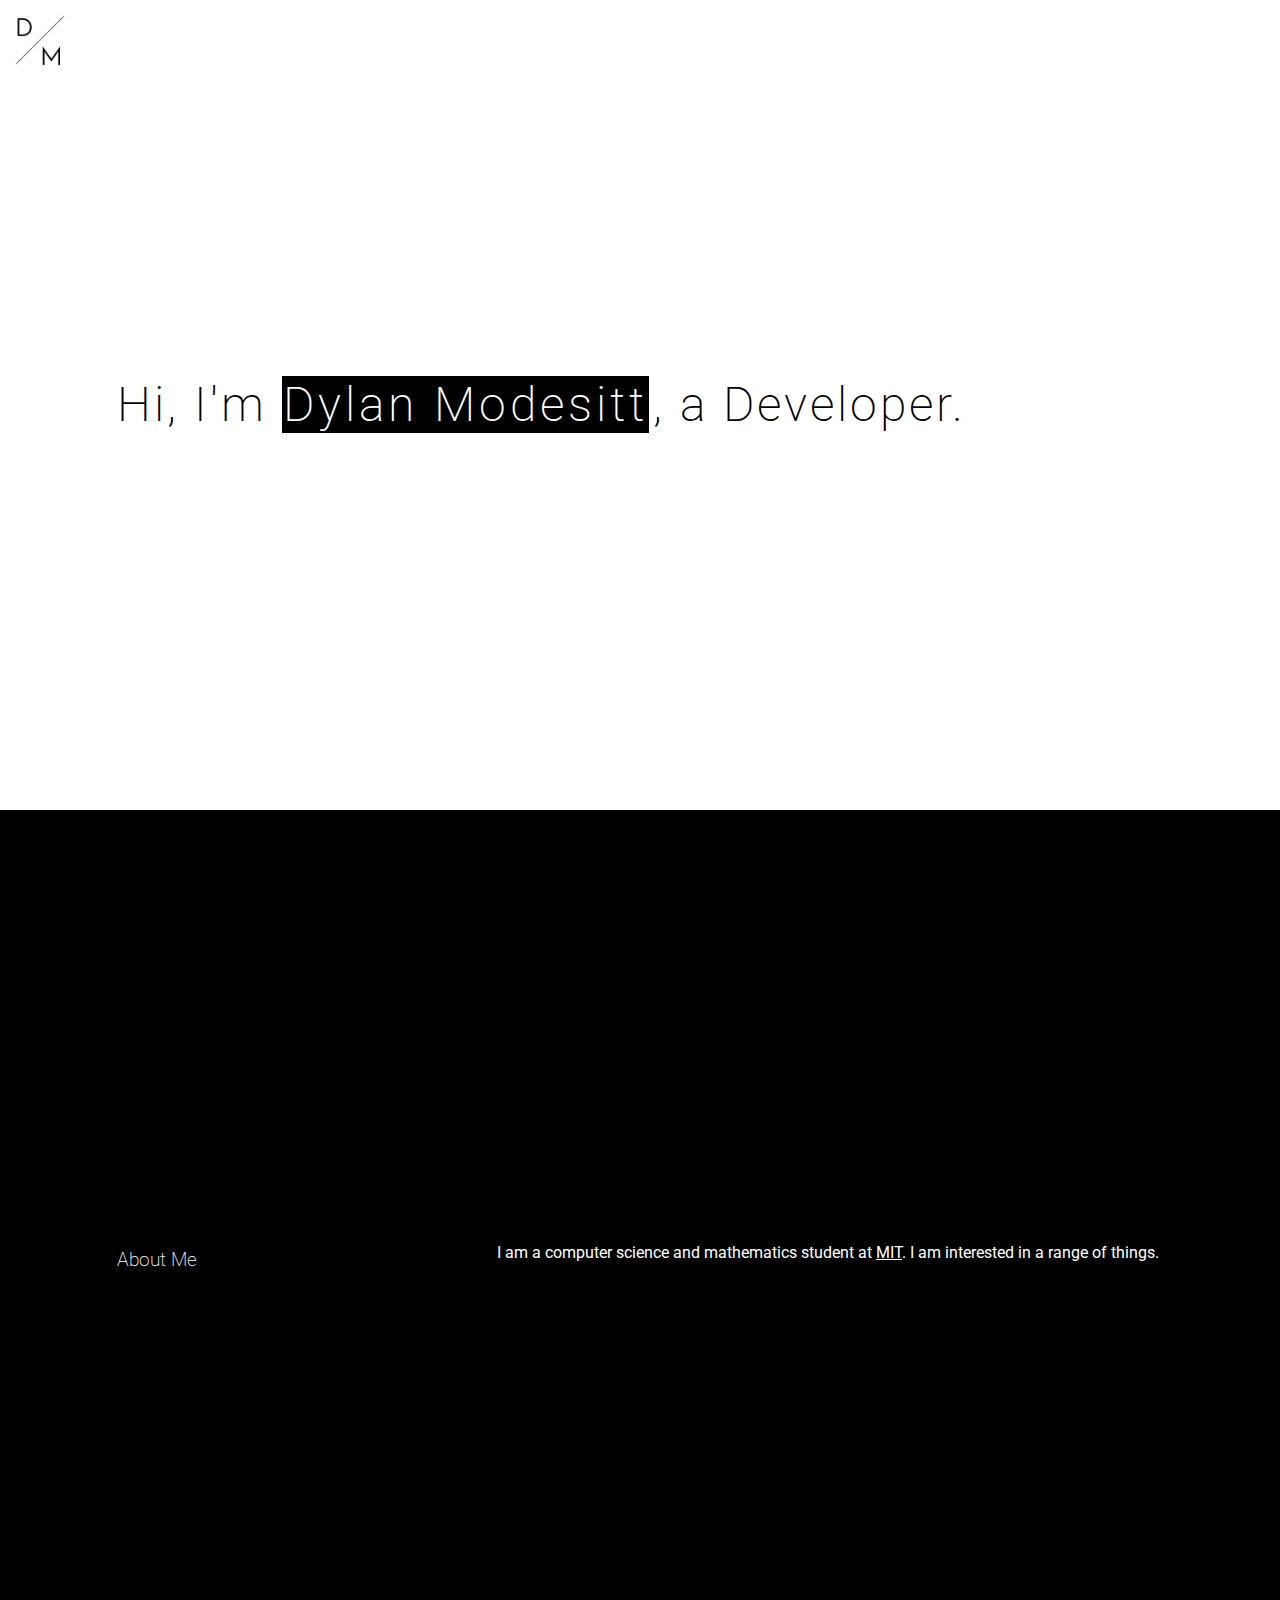
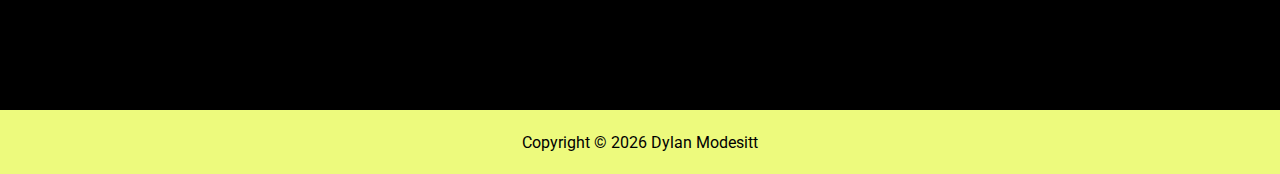
==== index.html @ 45cbebc6 "2018 in progress" ====
<!doctype html>

<html lang="en">
<head>
    <meta charset="utf-8">

    <title>Dylan Modesitt</title>
    <meta name="description" content="The personal portfolio of Dylan Modesitt">
    <meta name="author" content="Dylan Modesitt">

    <link rel="stylesheet" href="assets/css/the.css">
    <link rel="stylesheet" href="assets/css/bootstrap-grid.min.css">

    <link href="https://fonts.googleapis.com/css?family=Roboto" rel="stylesheet">

    <!--[if lt IE 9]>
    <script src="https://cdnjs.cloudflare.com/ajax/libs/html5shiv/3.7.3/html5shiv.js"></script>
    <![endif]-->
</head>

<body>

<header class="hidden-xs">
    <img id="logo" src="assets/img/logo.png"/>
</header>


<section>
    <div class="page">
        <div class="container">
            <div class="row">
                <div class="col">
                    <div id="hero">
                        <h2>Hi, I'm </h2>
                        <h1 class="highlight">Dylan Modesitt</h1>
                        <h2>, a Developer.</h2>
                    </div>
                </div>
            </div>
        </div>
    </div>
</section>


<section>
    <div class="page">
        <div class="container">
            <div class="row">
                <div class="col-sm-4">
                    <h3>About Me</h3>
                </div>
                <div class="col-sm-8">
                    <p>I am a computer science and mathematics student at <a href="http://web.mit.edu">MIT</a>. I am interested in a range
                    of things.</p>
                </div>
            </div>
        </div>
    </div>
</section>


<footer>
    <div class="footer-content">
        <div class="page">
            <p id="footer-text"></p>
        </div>
    </div>
</footer>


<script src="assets/js/the.js"></script>

</body>
</html>
---- assets/css/the.css ----
/* Properties */

:root {
    --white: #fff;
    --black: #000;

    --font-color: var(--black);

    --primary-color: #fff;
    --secondary-color: var(--black);
    --tertiary-color: #13fc13;
}

/* Global */

* {
    font-family: 'Roboto', sans-serif;
    box-sizing: border-box;
}

*:focus {
    outline: none;
}

body {
    margin: 0;
}

::selection {
    background: var(--secondary-color);
    color: var(--primary-color); /* WebKit/Blink Browsers */
}

::-moz-selection {
    background: var(--secondary-color);
    color: var(--primary-color); /* Gecko Browsers */
}

/* Typography */

h1,h1,h3,h4,h5,h6,p {
    color: var(--font-color);
}

h1,h2,h3 {
    font-weight: 200;
    line-height: 150%;
}

h1 {
    letter-spacing: 4px;
}

h2 {
    letter-spacing: 3px;
}

h1 {
    font-size: 64px;
}

a {
    color: var(--font-color);
}

.text-center {
    text-align: center;
}

.highlight {
    background:var(--secondary-color);
    color:var(--primary-color);
    text-decoration: none;
    padding: 0 1px;
}

.highlight a {
    color:var(--primary-color);
    text-decoration: none;
}

.highlight::selection {
    background: var(--primary-color);
    color: var(--secondary-color); /* WebKit/Blink Browsers */
}
.highlight::-moz-selection {
    background: var(--primary-color);
    color: var(--secondary-color); /* Gecko Browsers */
}

/* Images */

#logo {
    position: fixed;
    top:8px;
    left:8px;
    height: 64px;
    width: 64px;
}

/* Layout */

section {
    width: 100%;
    display: table;
    padding: 0 0 0 64px;
    margin: 0;
    max-width: none;
    background-color: var(--primary-color);
    color: var(--font-color);
    min-height: 100vh;
}

section:first-of-type {
    min-height:90vh;
}

.page {
    display: table-cell;
    vertical-align: middle;
}

section:nth-of-type(2n) {
    --tmp: var(--primary-color);
    --primary-color: var(--black);
    --secondary-color: var(--white);

    --font-color: var(--white);
}

@media (max-width: 576px) {
    .hidden-xs {
        visibility: hidden;
    }

    section {
        padding: 0;
    }
}

footer {
    min-height: 64px;
    height: 64px;
    background: var(--tertiary-color);
}

.footer-content {
    display: flex;
    height: 100%;
    justify-content: center;
    align-items: center;
}


/* Hero */

#hero h1, #hero h2 {
    display:inline;
    font-size: 48px;
    line-height: 150%;
}

/* Content */

.project-list {
    list-style: none;
}

.project-list li {
    margin: 16px 0;
    line-height: 150%;
}
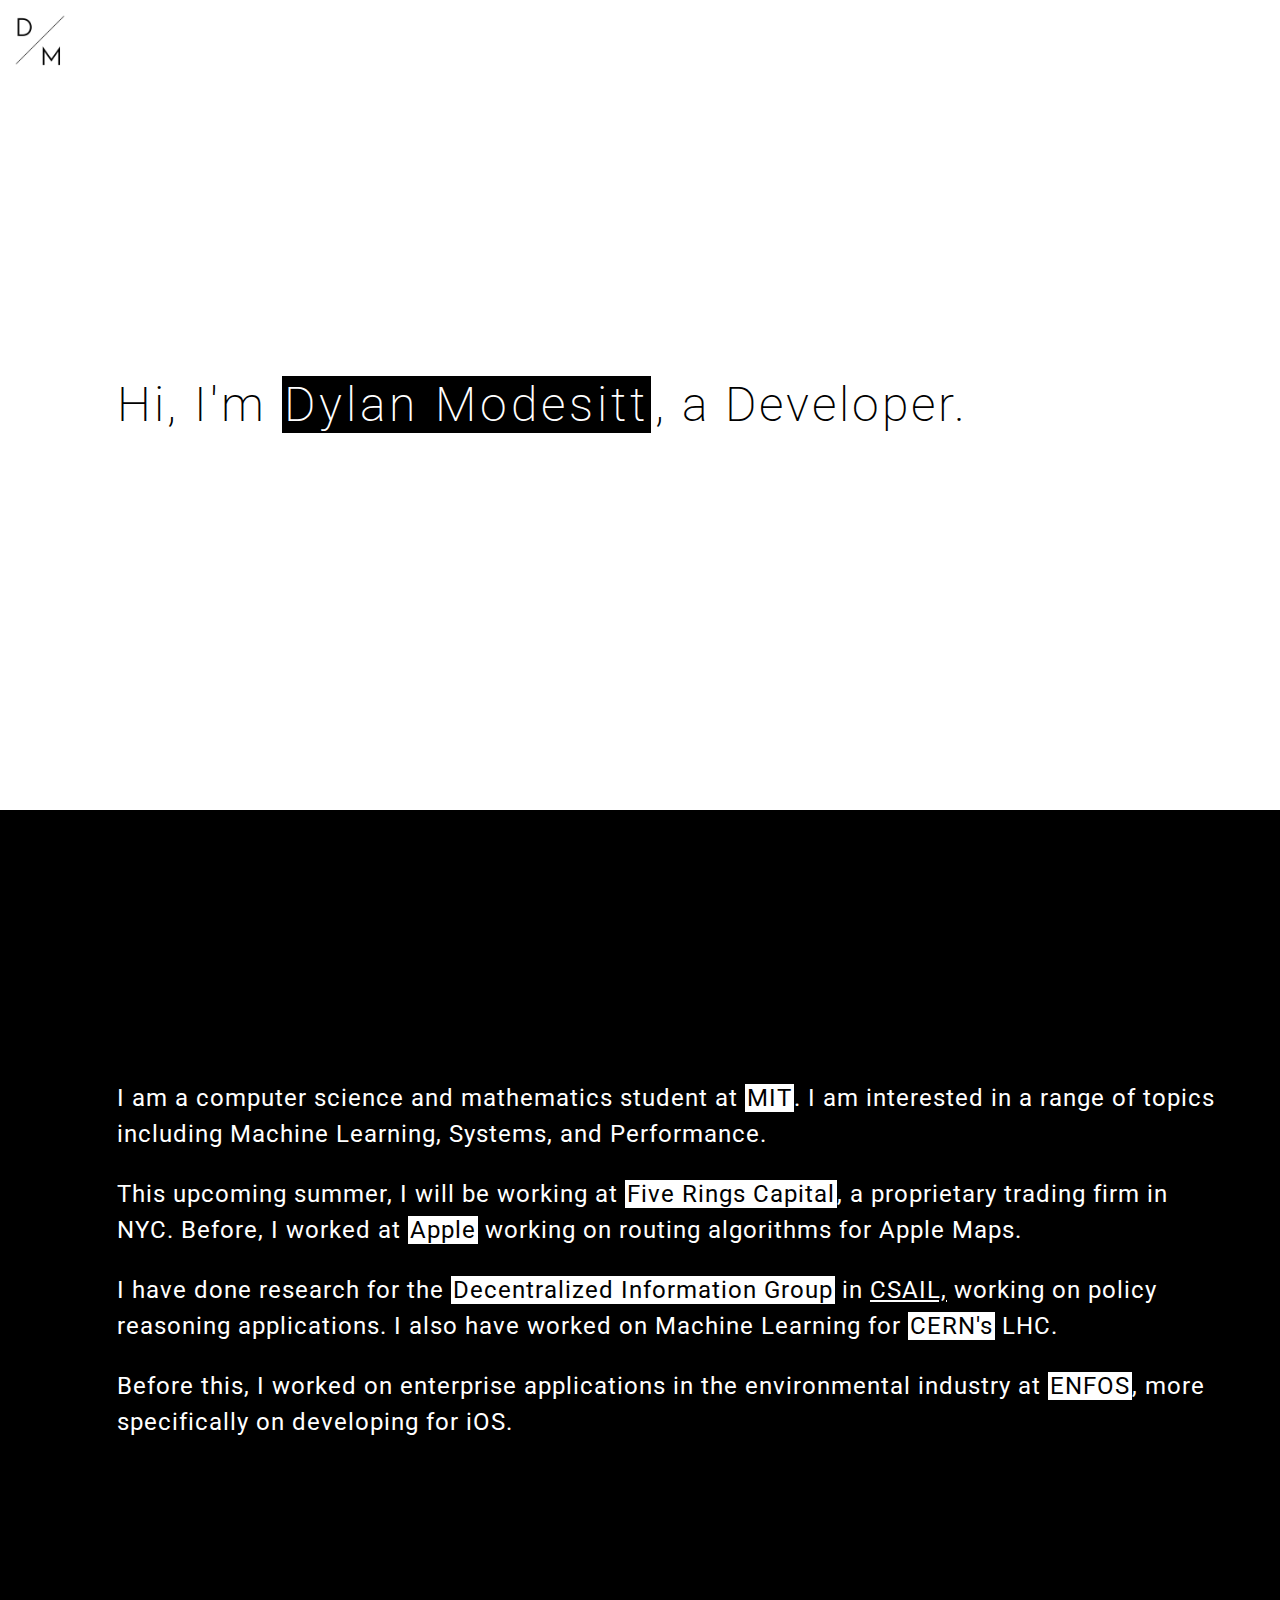
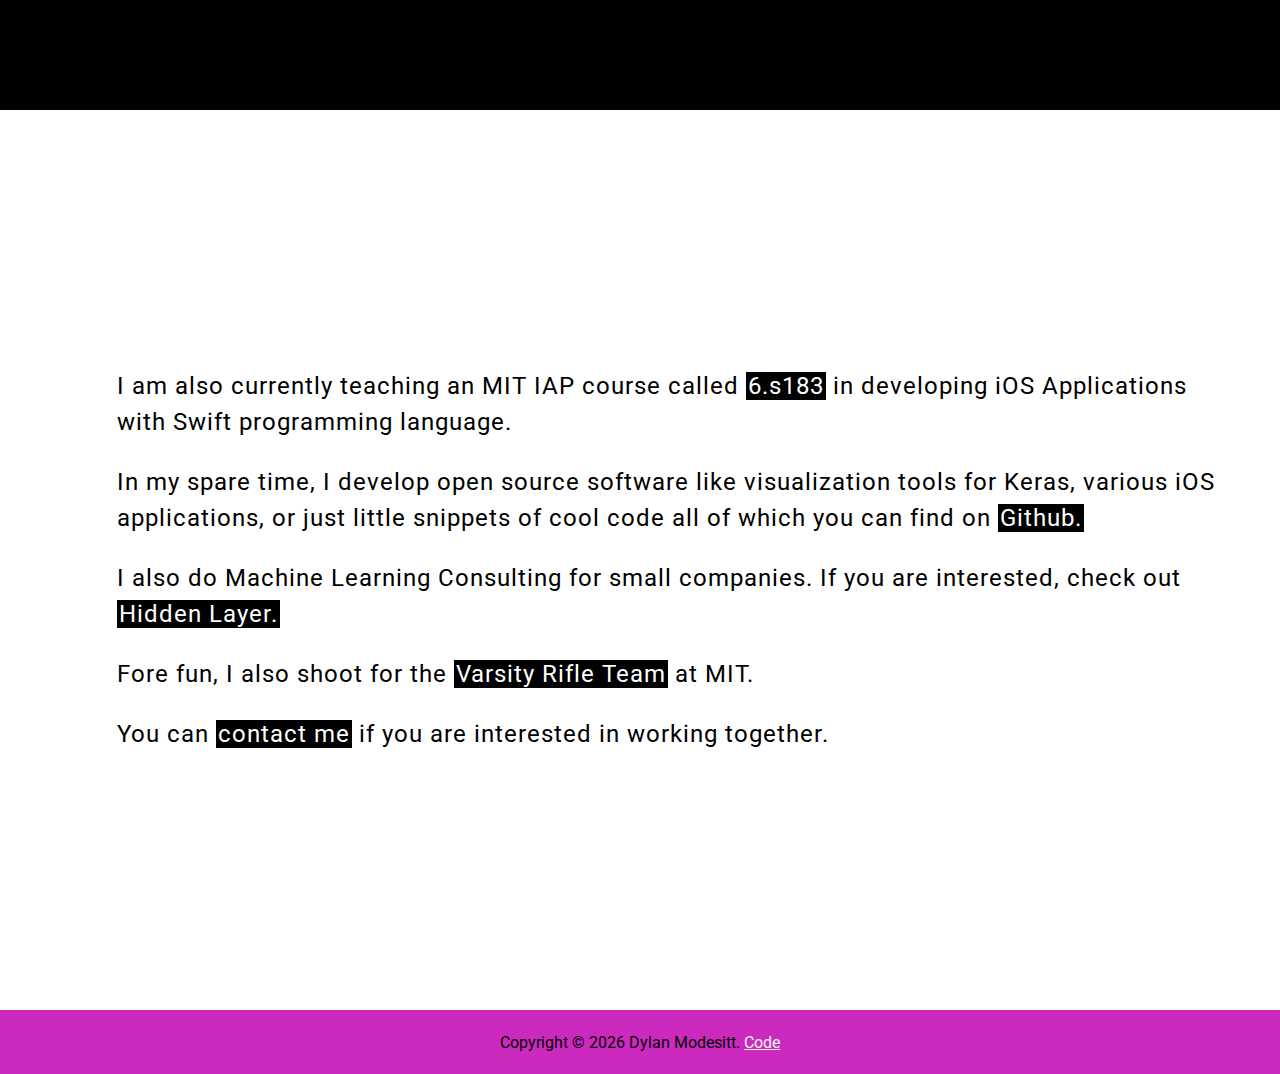
==== commit d96bb1da: "Content.. that took a while haha" ====
--- a/index.html
+++ b/index.html
@@ -16,6 +16,7 @@
     <!--[if lt IE 9]>
     <script src="https://cdnjs.cloudflare.com/ajax/libs/html5shiv/3.7.3/html5shiv.js"></script>
     <![endif]-->
+
 </head>
 
 <body>
@@ -46,17 +47,42 @@
     <div class="page">
         <div class="container">
             <div class="row">
-                <div class="col-sm-4">
-                    <h3>About Me</h3>
-                </div>
-                <div class="col-sm-8">
-                    <p>I am a computer science and mathematics student at <a href="http://web.mit.edu">MIT</a>. I am interested in a range
-                    of things.</p>
+                <div class="col-sm-12 me">
+                    <p>I am a computer science and mathematics student at <a class="highlight" href="http://web.mit.edu">MIT</a>. I am interested in a range of topics including Machine Learning, Systems, and Performance. </p> 
+
+                    <p>This upcoming summer, I will be working at <a class="highlight" href="fiverings.org">Five Rings Capital</a>, a proprietary trading firm in NYC. Before, I worked at <a class="highlight" href="http://apple.com">Apple</a> working on routing algorithms for Apple Maps.</p>
+
+                    <p>I have done research for the <a class="highlight" href="http://dig.csail.mit.edu/">Decentralized Information Group</a> in <a href="http://csail.mit.edu">CSAIL,</a> working on policy reasoning applications. I also have worked on Machine Learning for <a class="highlight" href="http://cern.ch">CERN's</a> LHC.</p>
+
+                    <p>Before this, I worked on enterprise applications in the environmental industry at <a class="highlight" href="http://enfos.com">ENFOS</a>, more specifically on developing for iOS.</p>
                 </div>
             </div>
         </div>
     </div>
 </section>
+
+
+<section>
+    <div class="page">
+        <div class="container">
+            <div class="row">
+                <div class="col-sm-12 me">
+                    <p>I am also currently teaching an MIT IAP course called <a class="highlight" href="http://web.mit.edu/6.s183/www/">6.s183</a> in developing iOS Applications with Swift programming language.</p>
+
+                    <p>In my spare time, I develop open source software like visualization tools for Keras, various iOS applications, or just little snippets of cool code all of which you can find on <a class="highlight" href="http://github.com/DylanModesitt">Github.</a></p>
+
+                    <p>I also do Machine Learning Consulting for small companies. If you are interested, check out <a class="highlight" href="https://hiddenlayer.io">Hidden Layer.</a>
+
+                    <p>Fore fun, I also shoot for the <a class="highlight" href="http://www.mitathletics.com/sports/c-rifle/index">Varsity Rifle Team</a> at MIT. </p> 
+
+                    <p>You can <a class="highlight" href="mailto:dylanmodesitt@gmail.com">contact me</a> if you are interested in working together.
+                </div>
+            </div>
+        </div>
+    </div>
+</section>
+
+
 
 
 <footer>
--- a/assets/css/the.css
+++ b/assets/css/the.css
@@ -72,7 +72,7 @@
     background:var(--secondary-color);
     color:var(--primary-color);
     text-decoration: none;
-    padding: 0 1px;
+    padding: 0 2px;
 }
 
 .highlight a {
@@ -121,6 +121,12 @@
     vertical-align: middle;
 }
 
+.me p {
+    font-size: 24px;
+    letter-spacing: 1px;
+    line-height: 150%
+}
+
 section:nth-of-type(2n) {
     --tmp: var(--primary-color);
     --primary-color: var(--black);
@@ -152,6 +158,13 @@
     align-items: center;
 }
 
+footer a {
+    color:#f5f5f5;
+}
+
+footer a:hover & footer a:focus {
+    color:var(--primary-color);
+}
 
 /* Hero */
 
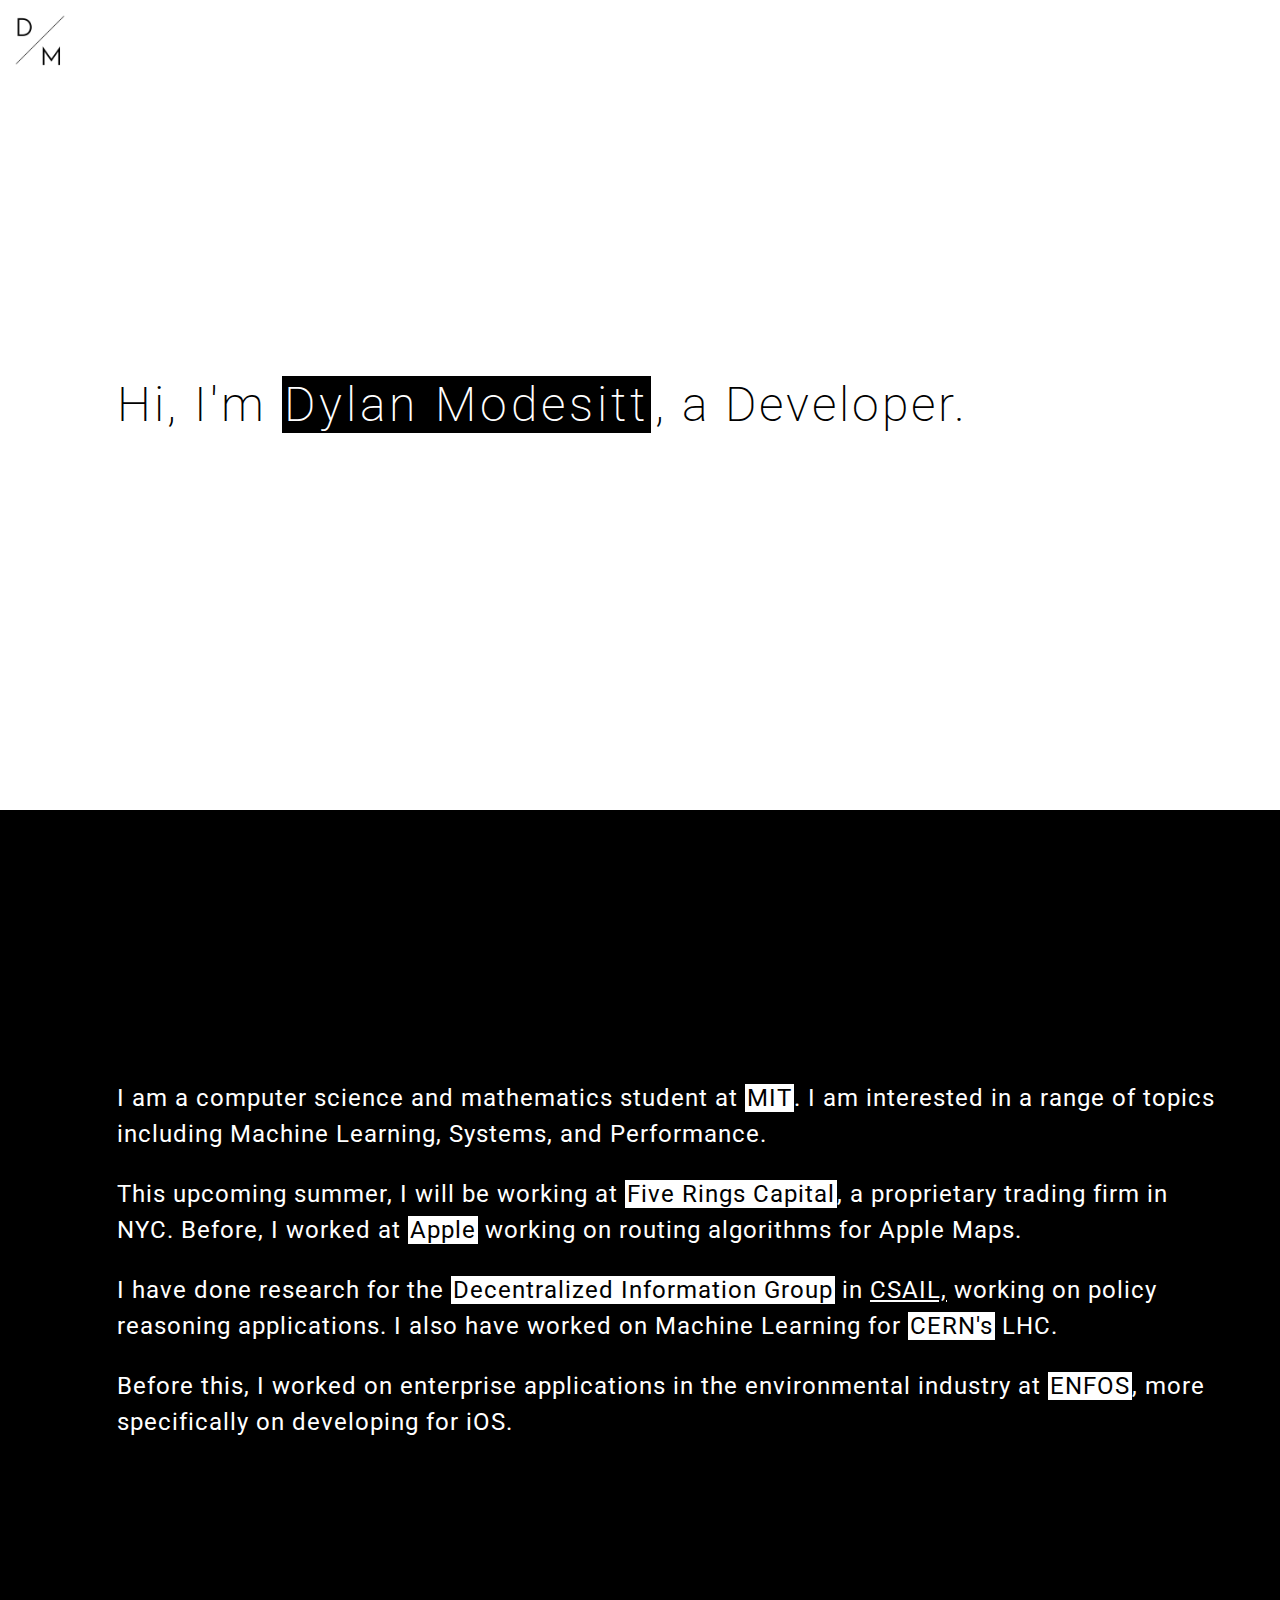
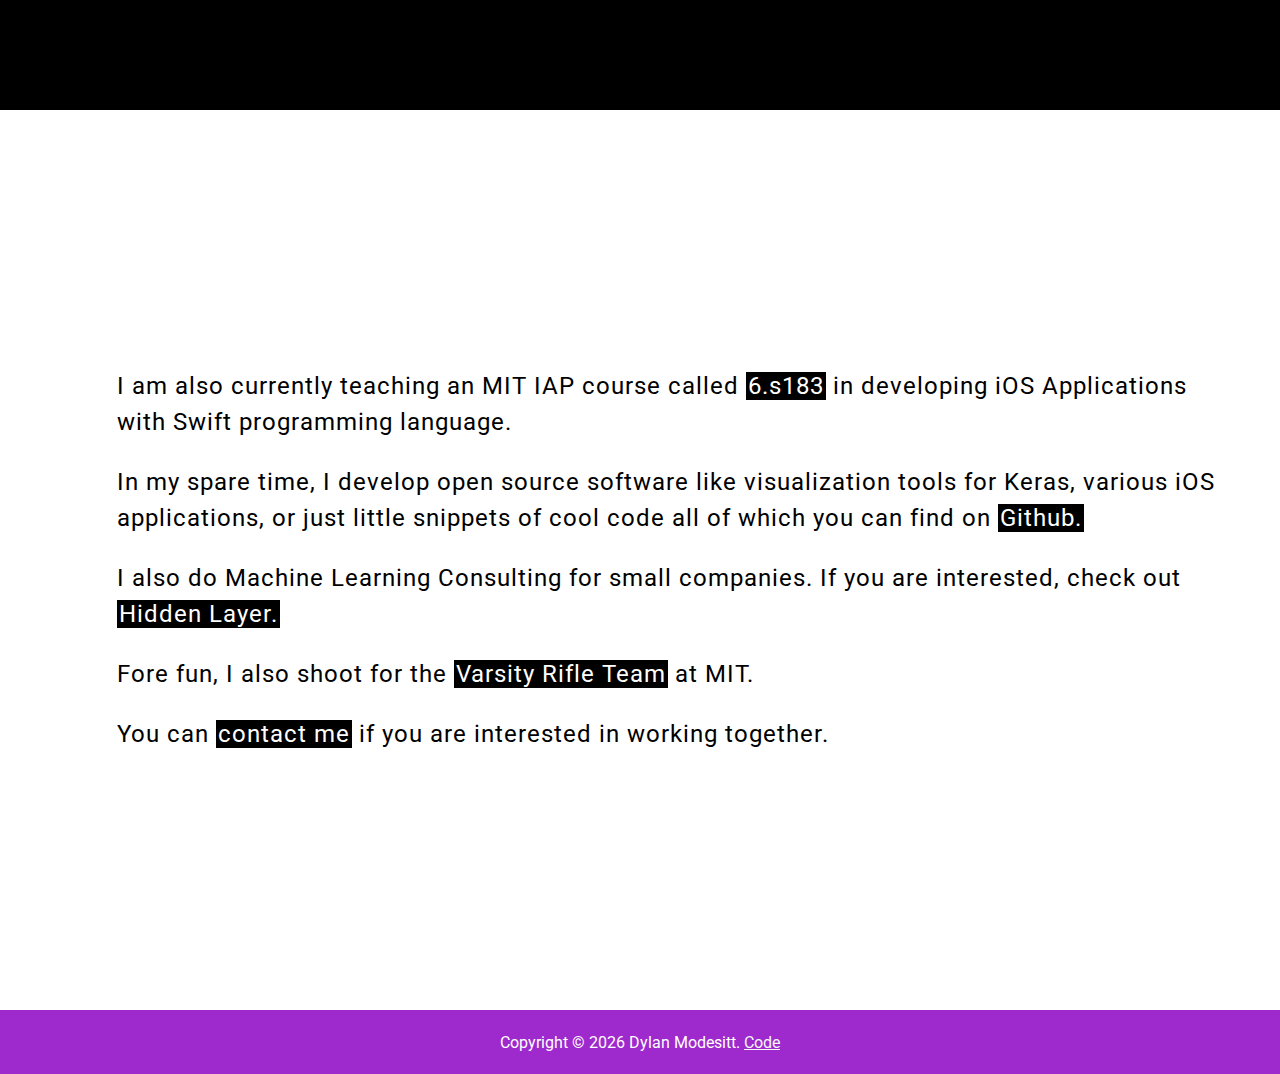
==== commit a6253daa: "viewport" ====
--- a/index.html
+++ b/index.html
@@ -7,6 +7,7 @@
     <title>Dylan Modesitt</title>
     <meta name="description" content="The personal portfolio of Dylan Modesitt">
     <meta name="author" content="Dylan Modesitt">
+    <meta name="viewport" content="width=device-width, initial-scale=1.0">
 
     <link rel="stylesheet" href="assets/css/the.css">
     <link rel="stylesheet" href="assets/css/bootstrap-grid.min.css">
@@ -97,4 +98,4 @@
 <script src="assets/js/the.js"></script>
 
 </body>
-</html>+</html>
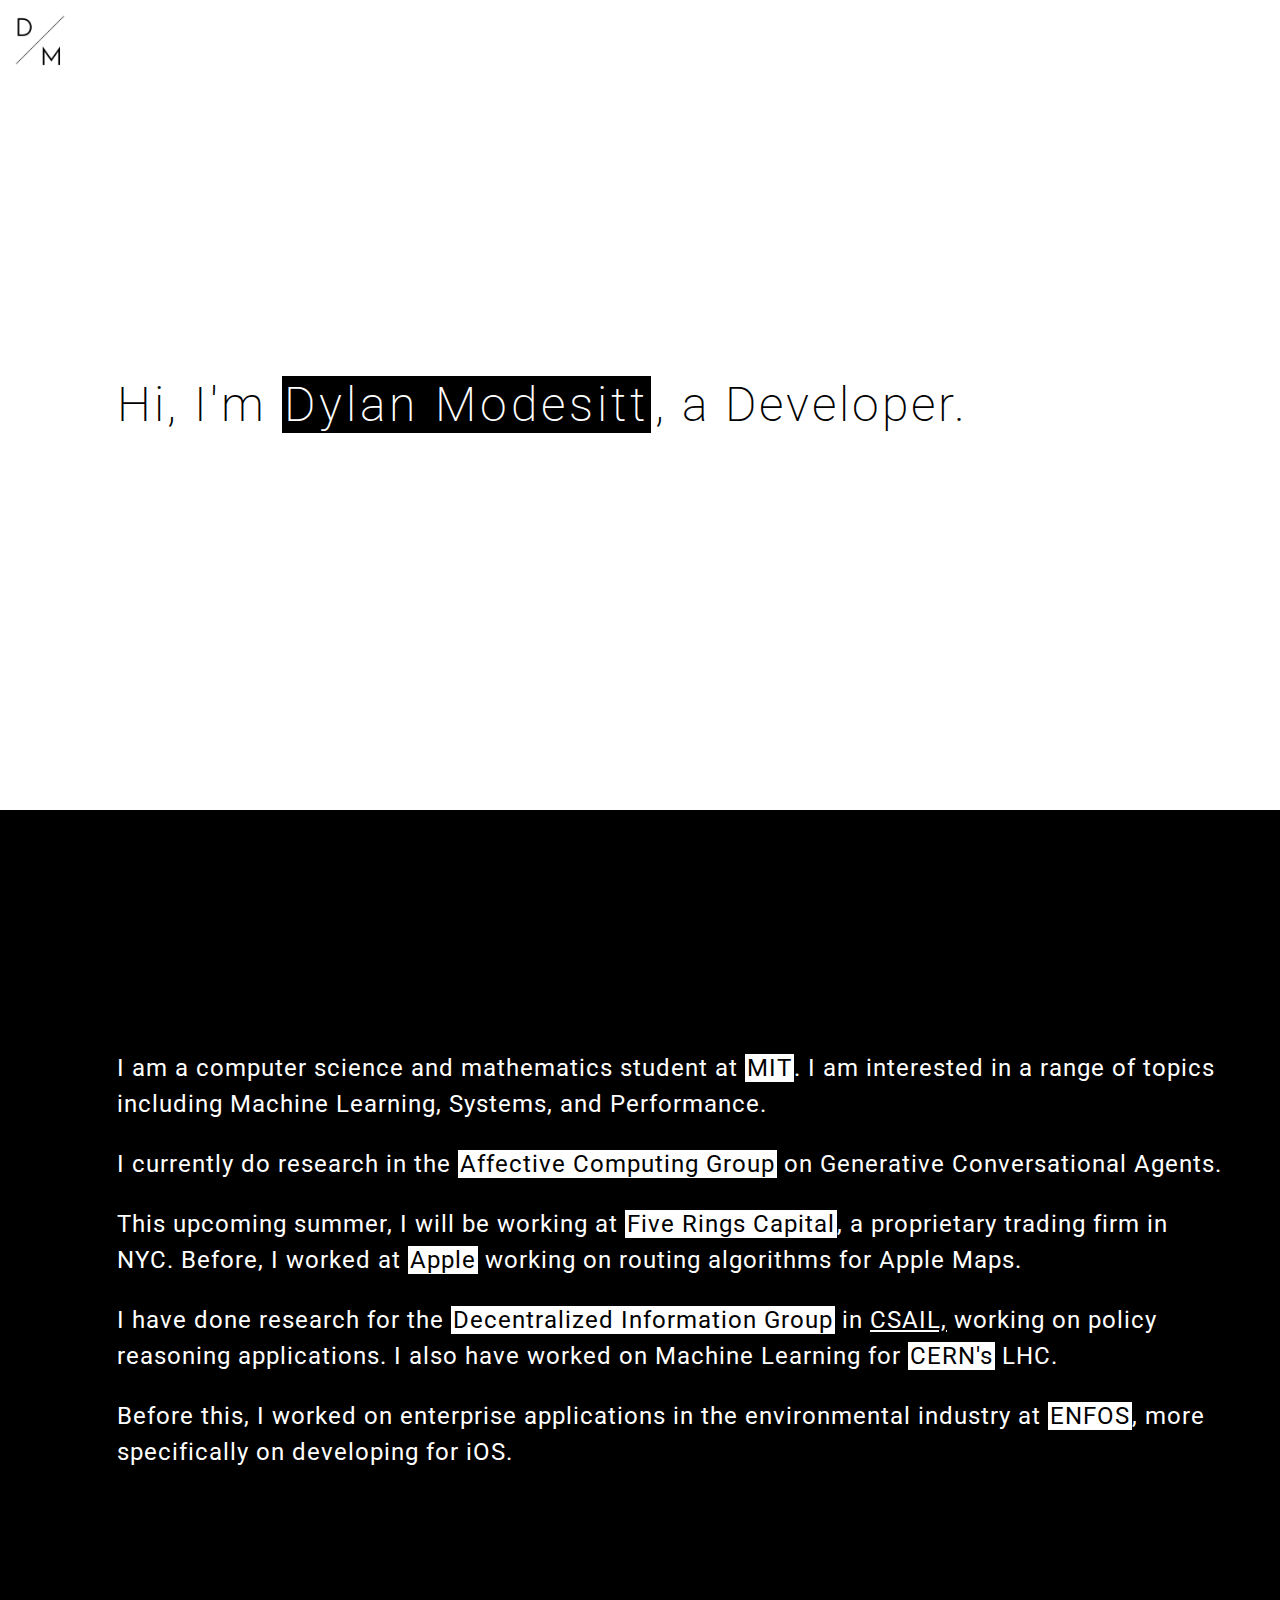
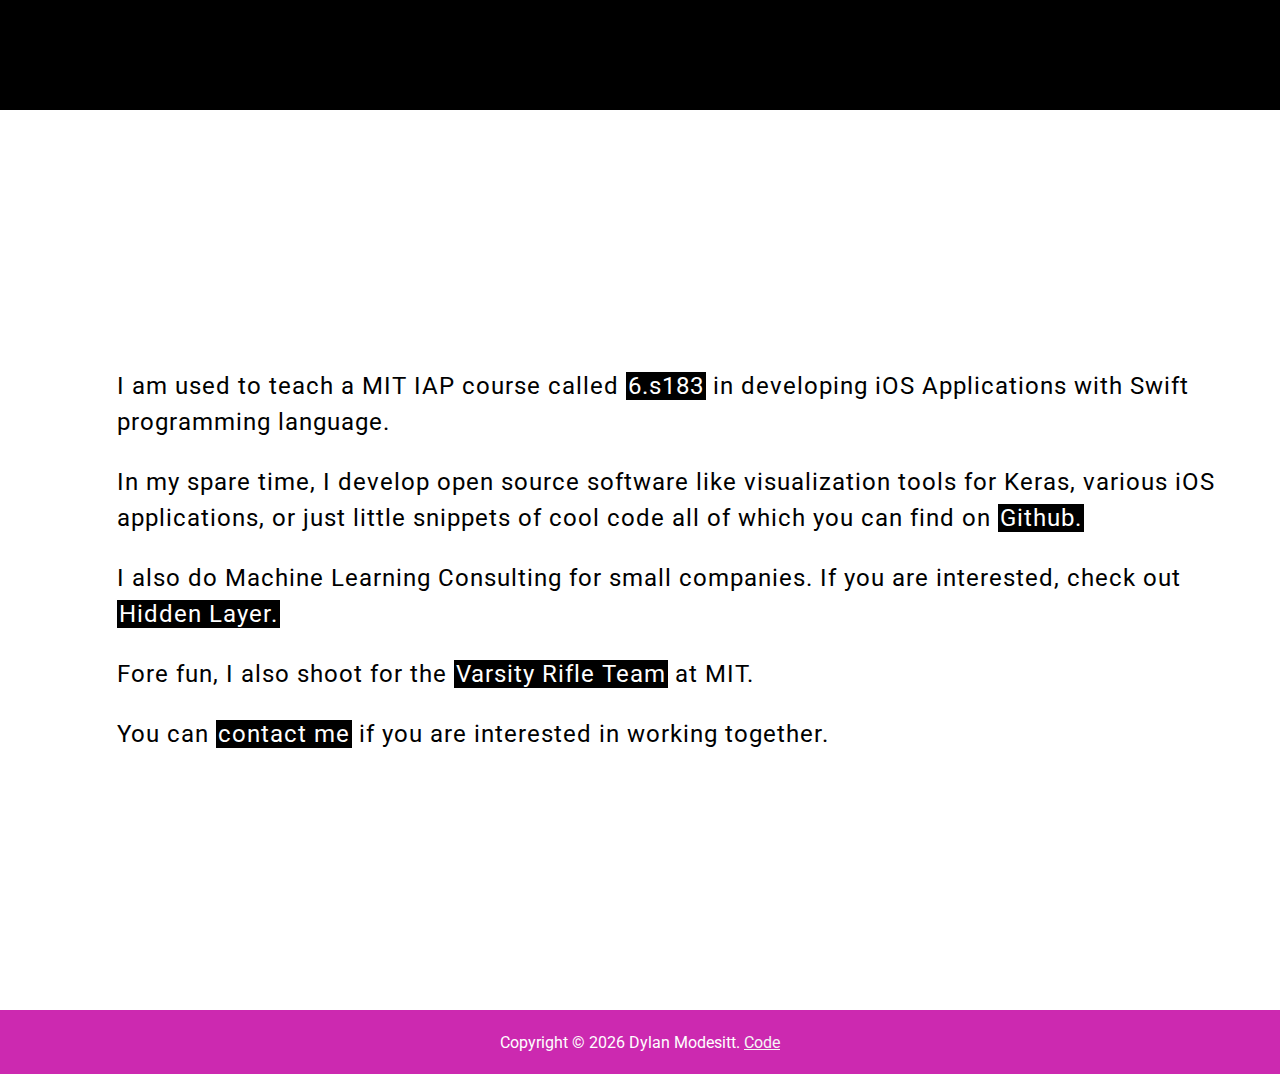
==== commit edb8180d: "changes for media lab and iap over" ====
--- a/index.html
+++ b/index.html
@@ -23,7 +23,7 @@
 <body>
 
 <header class="hidden-xs">
-    <img id="logo" src="assets/img/logo.png"/>
+    <img id="logo" alt="logo" src="assets/img/logo.png"/>
 </header>
 
 
@@ -50,6 +50,8 @@
             <div class="row">
                 <div class="col-sm-12 me">
                     <p>I am a computer science and mathematics student at <a class="highlight" href="http://web.mit.edu">MIT</a>. I am interested in a range of topics including Machine Learning, Systems, and Performance. </p> 
+                    
+                    <p> I currently do research in the <a class="highlight" href="https://www.media.mit.edu/groups/affective-computing/overview/"> Affective Computing Group</a> on Generative Conversational Agents.</p>
 
                     <p>This upcoming summer, I will be working at <a class="highlight" href="fiverings.org">Five Rings Capital</a>, a proprietary trading firm in NYC. Before, I worked at <a class="highlight" href="http://apple.com">Apple</a> working on routing algorithms for Apple Maps.</p>
 
@@ -68,7 +70,7 @@
         <div class="container">
             <div class="row">
                 <div class="col-sm-12 me">
-                    <p>I am also currently teaching an MIT IAP course called <a class="highlight" href="http://web.mit.edu/6.s183/www/">6.s183</a> in developing iOS Applications with Swift programming language.</p>
+                    <p>I am used to teach a MIT IAP course called <a class="highlight" href="http://web.mit.edu/6.s183/www/">6.s183</a> in developing iOS Applications with Swift programming language.</p>
 
                     <p>In my spare time, I develop open source software like visualization tools for Keras, various iOS applications, or just little snippets of cool code all of which you can find on <a class="highlight" href="http://github.com/DylanModesitt">Github.</a></p>
 
--- a/assets/css/the.css
+++ b/assets/css/the.css
@@ -143,6 +143,10 @@
     section {
         padding: 0;
     }
+
+    .me p {
+        font-size: 16px;
+    }
 }
 
 footer {
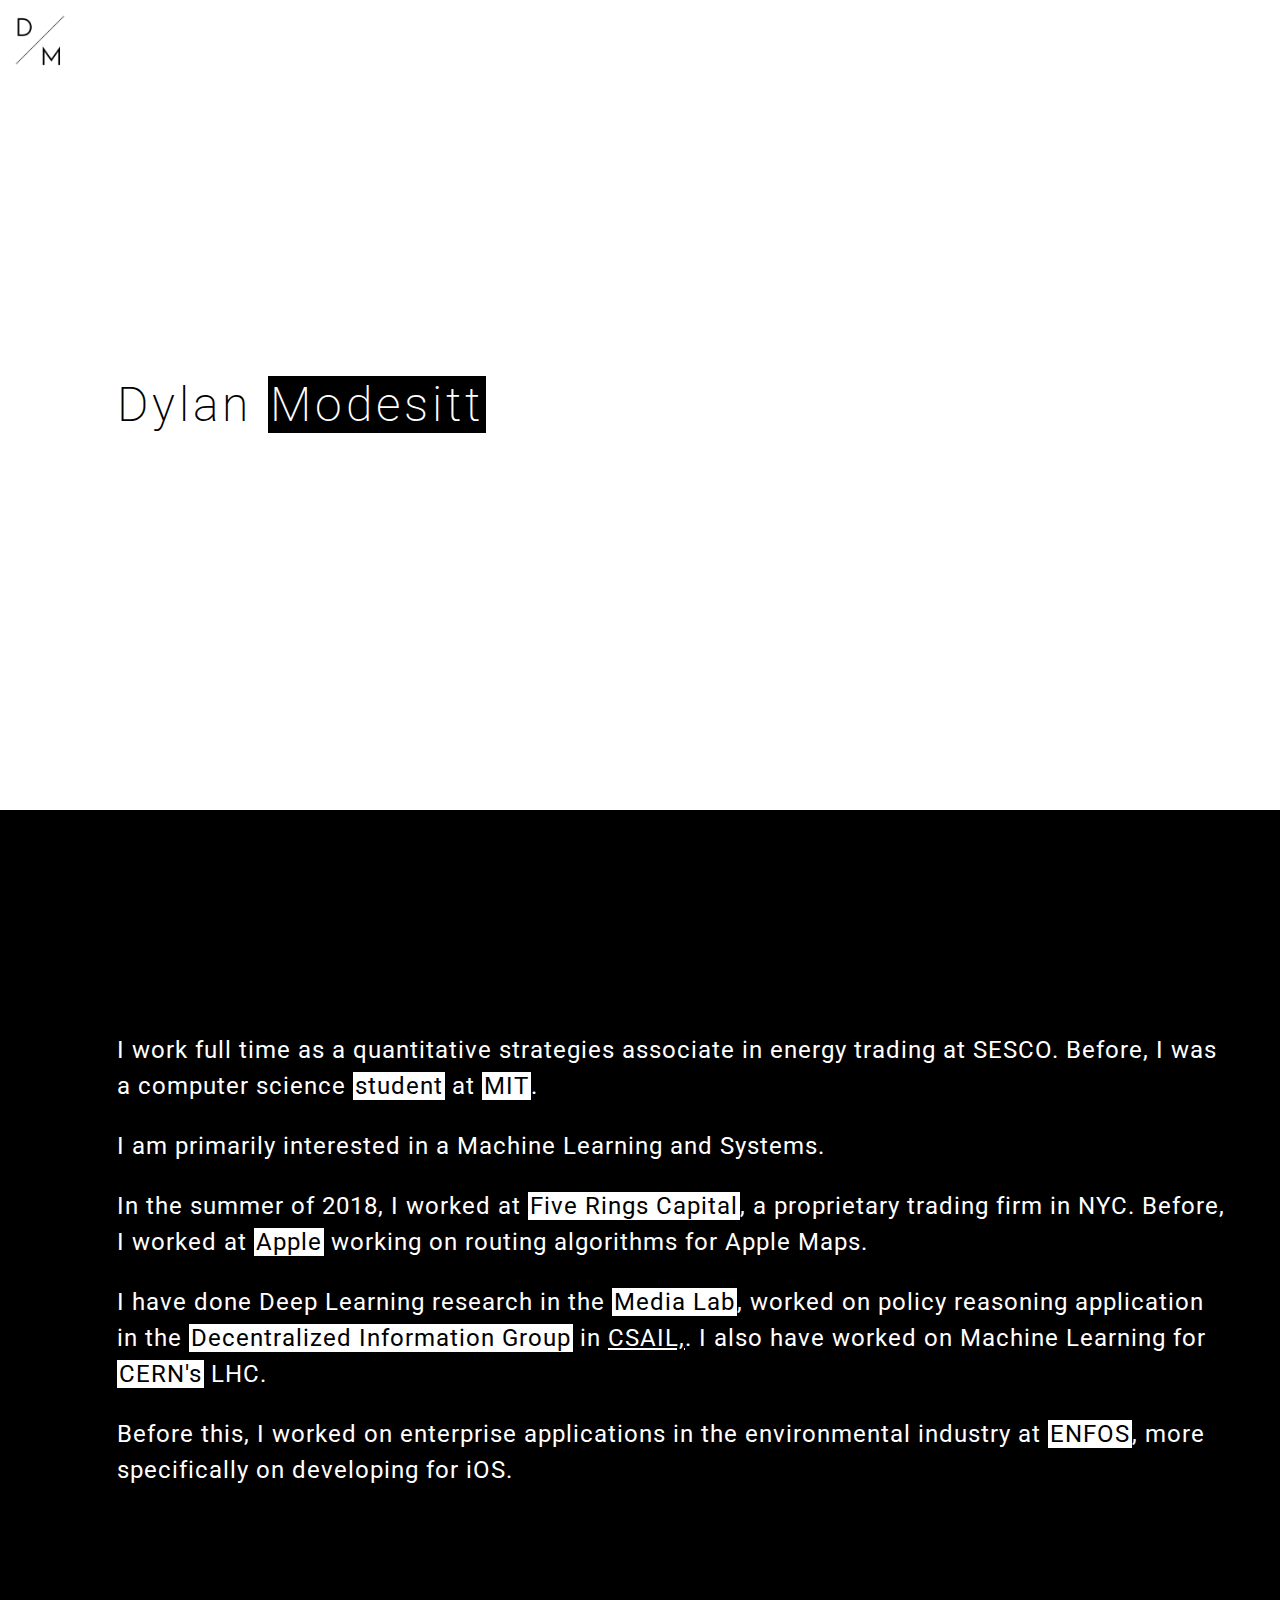
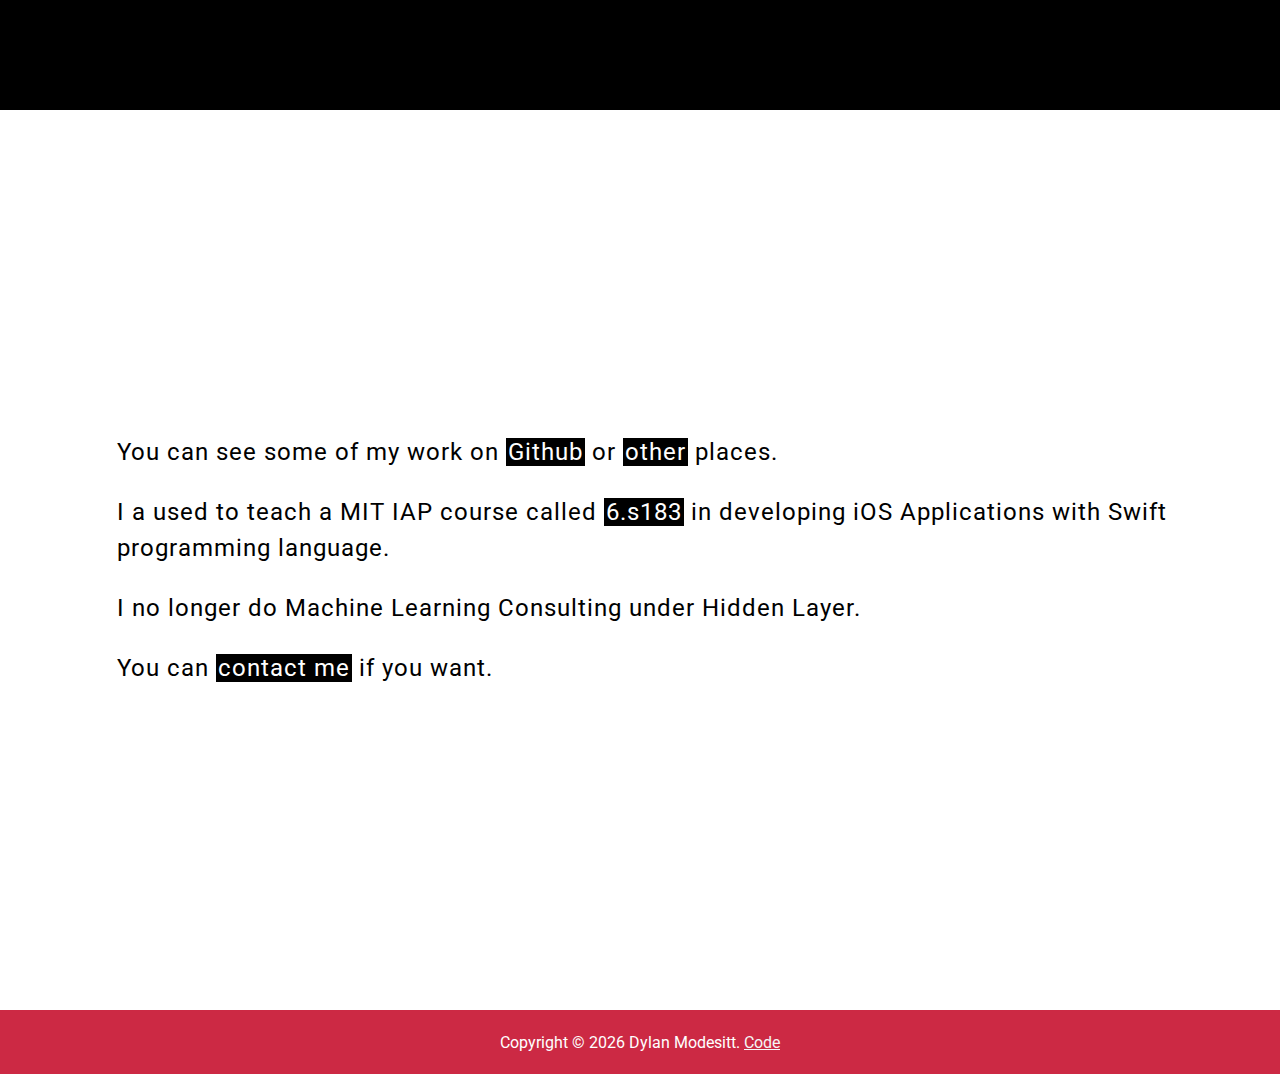
==== commit 0df47012: "update copy" ====
--- a/index.html
+++ b/index.html
@@ -33,9 +33,7 @@
             <div class="row">
                 <div class="col">
                     <div id="hero">
-                        <h2>Hi, I'm </h2>
-                        <h1 class="highlight">Dylan Modesitt</h1>
-                        <h2>, a Developer.</h2>
+                        <h1>Dylan <span class="highlight">Modesitt</span></h1>
                     </div>
                 </div>
             </div>
@@ -49,13 +47,20 @@
         <div class="container">
             <div class="row">
                 <div class="col-sm-12 me">
-                    <p>I am a computer science and mathematics student at <a class="highlight" href="http://web.mit.edu">MIT</a>. I am interested in a range of topics including Machine Learning, Systems, and Performance. </p> 
-                    
-                    <p> I currently do research in the <a class="highlight" href="https://www.media.mit.edu/groups/affective-computing/overview/"> Affective Computing Group</a> on Generative Conversational Agents.</p>
+                    <p>
+                        I work full time as a quantitative strategies associate in energy trading at SESCO.
+                        Before, I was a computer science
+                        <a class="highlight" href="https://credentials.mit.edu/certificate/b68e4da18b995856b63780bcd2a48f44">student</a>
+                        at <a class="highlight" href="http://web.mit.edu">MIT</a>.
+                    </p>
 
-                    <p>This upcoming summer, I will be working at <a class="highlight" href="fiverings.org">Five Rings Capital</a>, a proprietary trading firm in NYC. Before, I worked at <a class="highlight" href="http://apple.com">Apple</a> working on routing algorithms for Apple Maps.</p>
+                    <p>
+                    I am primarily interested in a Machine Learning and Systems.
+                    </p>
 
-                    <p>I have done research for the <a class="highlight" href="http://dig.csail.mit.edu/">Decentralized Information Group</a> in <a href="http://csail.mit.edu">CSAIL,</a> working on policy reasoning applications. I also have worked on Machine Learning for <a class="highlight" href="http://cern.ch">CERN's</a> LHC.</p>
+                    <p>In the summer of 2018, I worked at <a class="highlight" href="fiverings.org">Five Rings Capital</a>, a proprietary trading firm in NYC. Before, I worked at <a class="highlight" href="http://apple.com">Apple</a> working on routing algorithms for Apple Maps.</p>
+
+                    <p>I have done Deep Learning research in the <a class="highlight" href="https://www.media.mit.edu/">Media Lab</a>, worked on policy reasoning application in the <a class="highlight" href="http://dig.csail.mit.edu/">Decentralized Information Group</a> in <a href="http://csail.mit.edu">CSAIL,</a>. I also have worked on Machine Learning for <a class="highlight" href="http://cern.ch">CERN's</a> LHC.</p>
 
                     <p>Before this, I worked on enterprise applications in the environmental industry at <a class="highlight" href="http://enfos.com">ENFOS</a>, more specifically on developing for iOS.</p>
                 </div>
@@ -70,15 +75,20 @@
         <div class="container">
             <div class="row">
                 <div class="col-sm-12 me">
-                    <p>I am used to teach a MIT IAP course called <a class="highlight" href="http://web.mit.edu/6.s183/www/">6.s183</a> in developing iOS Applications with Swift programming language.</p>
 
-                    <p>In my spare time, I develop open source software like visualization tools for Keras, various iOS applications, or just little snippets of cool code all of which you can find on <a class="highlight" href="http://github.com/DylanModesitt">Github.</a></p>
+                    <p>You can see some of my work on <a class="highlight" href="http://github.com/DylanModesitt">Github</a> or
+                    <a class="highlight" href="https://courses.csail.mit.edu/6.857/2018/project/Modesitt-Henry-Coden-Lathe-NeuralCryptography.pdf">other</a> places.</p>
 
-                    <p>I also do Machine Learning Consulting for small companies. If you are interested, check out <a class="highlight" href="https://hiddenlayer.io">Hidden Layer.</a>
+                    <p>
+                        I a used to teach a MIT IAP course called <a class="highlight" href="http://web.mit.edu/6.s183/www/">6.s183</a> in developing iOS Applications with Swift programming language.
+                    </p>
 
-                    <p>Fore fun, I also shoot for the <a class="highlight" href="http://www.mitathletics.com/sports/c-rifle/index">Varsity Rifle Team</a> at MIT. </p> 
+                    <p>
+                        I no longer do Machine Learning Consulting under Hidden Layer.
+                    </a>
 
-                    <p>You can <a class="highlight" href="mailto:dylanmodesitt@gmail.com">contact me</a> if you are interested in working together.
+                    <p>You can <a class="highlight" href="mailto:dylanmodesitt@gmail.com">contact me</a> if you want.
+
                 </div>
             </div>
         </div>
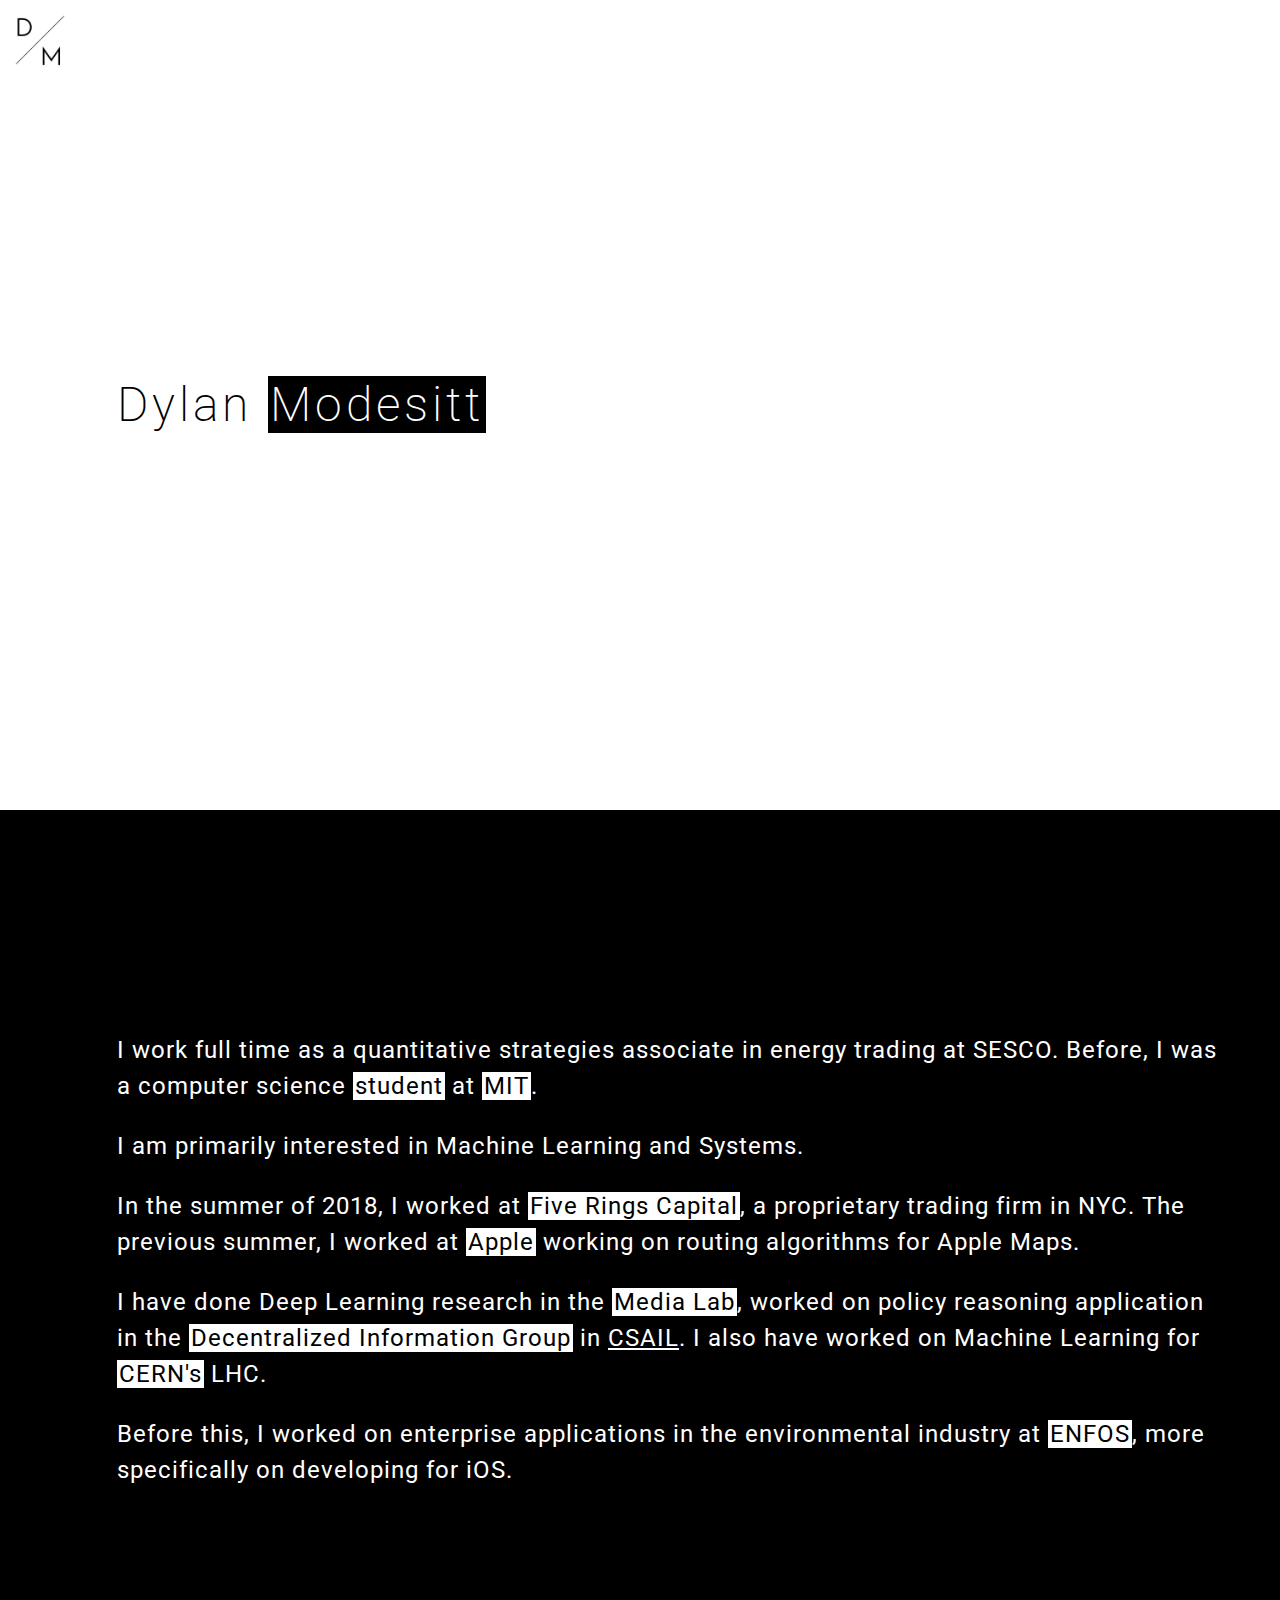
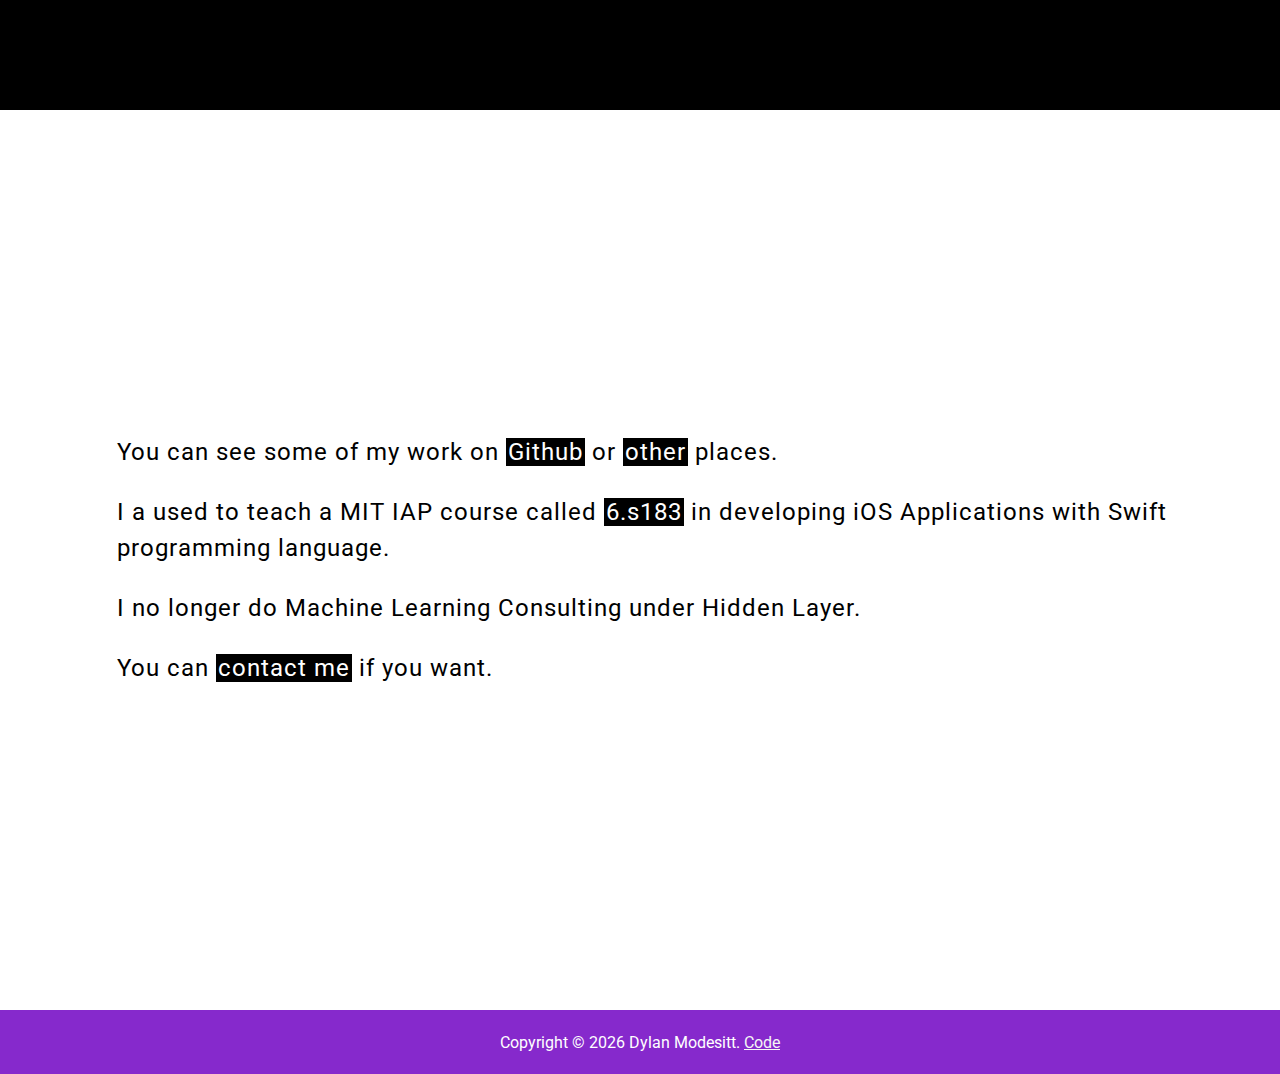
==== commit 5a7bccc8: "update copy" ====
--- a/index.html
+++ b/index.html
@@ -55,12 +55,12 @@
                     </p>
 
                     <p>
-                    I am primarily interested in a Machine Learning and Systems.
+                    I am primarily interested in Machine Learning and Systems.
                     </p>
 
-                    <p>In the summer of 2018, I worked at <a class="highlight" href="fiverings.org">Five Rings Capital</a>, a proprietary trading firm in NYC. Before, I worked at <a class="highlight" href="http://apple.com">Apple</a> working on routing algorithms for Apple Maps.</p>
+                    <p>In the summer of 2018, I worked at <a class="highlight" href="fiverings.org">Five Rings Capital</a>, a proprietary trading firm in NYC. The previous summer, I worked at <a class="highlight" href="http://apple.com">Apple</a> working on routing algorithms for Apple Maps.</p>
 
-                    <p>I have done Deep Learning research in the <a class="highlight" href="https://www.media.mit.edu/">Media Lab</a>, worked on policy reasoning application in the <a class="highlight" href="http://dig.csail.mit.edu/">Decentralized Information Group</a> in <a href="http://csail.mit.edu">CSAIL,</a>. I also have worked on Machine Learning for <a class="highlight" href="http://cern.ch">CERN's</a> LHC.</p>
+                    <p>I have done Deep Learning research in the <a class="highlight" href="https://www.media.mit.edu/">Media Lab</a>, worked on policy reasoning application in the <a class="highlight" href="http://dig.csail.mit.edu/">Decentralized Information Group</a> in <a href="http://csail.mit.edu">CSAIL</a>. I also have worked on Machine Learning for <a class="highlight" href="http://cern.ch">CERN's</a> LHC.</p>
 
                     <p>Before this, I worked on enterprise applications in the environmental industry at <a class="highlight" href="http://enfos.com">ENFOS</a>, more specifically on developing for iOS.</p>
                 </div>
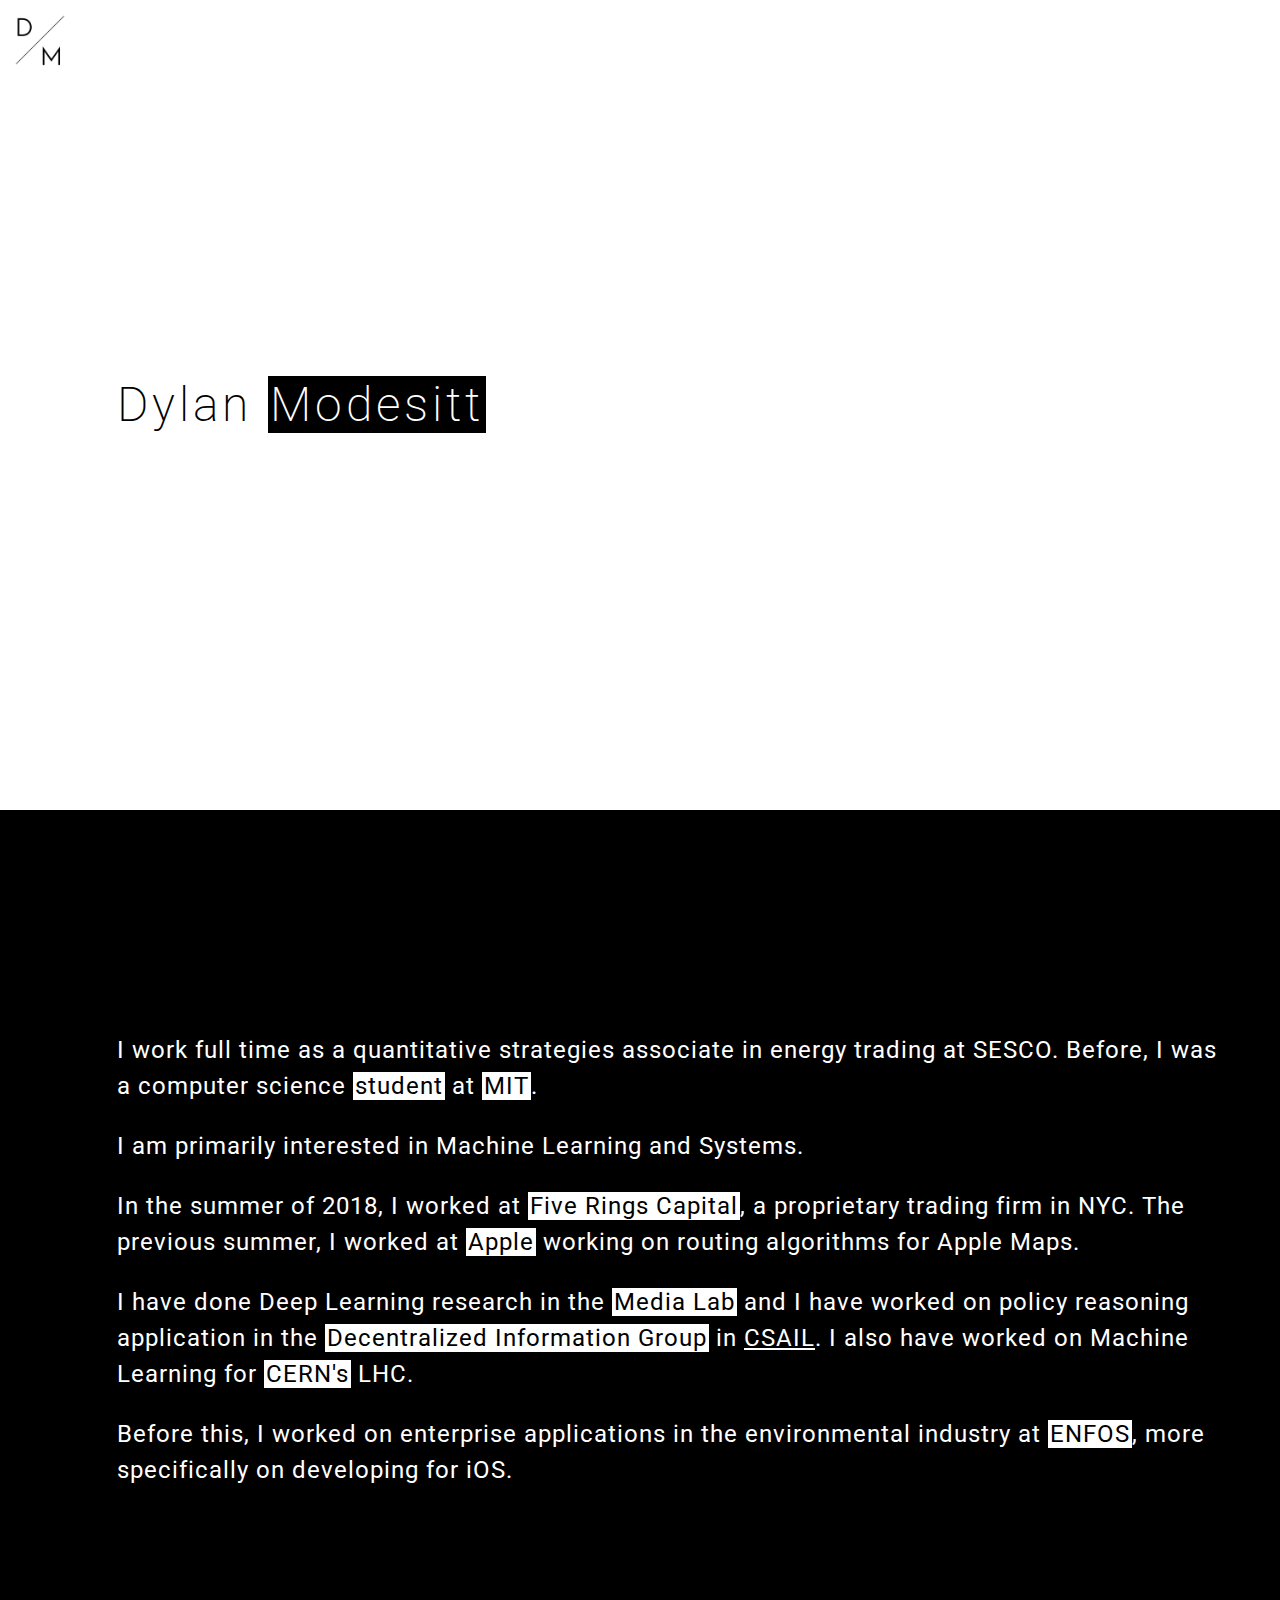
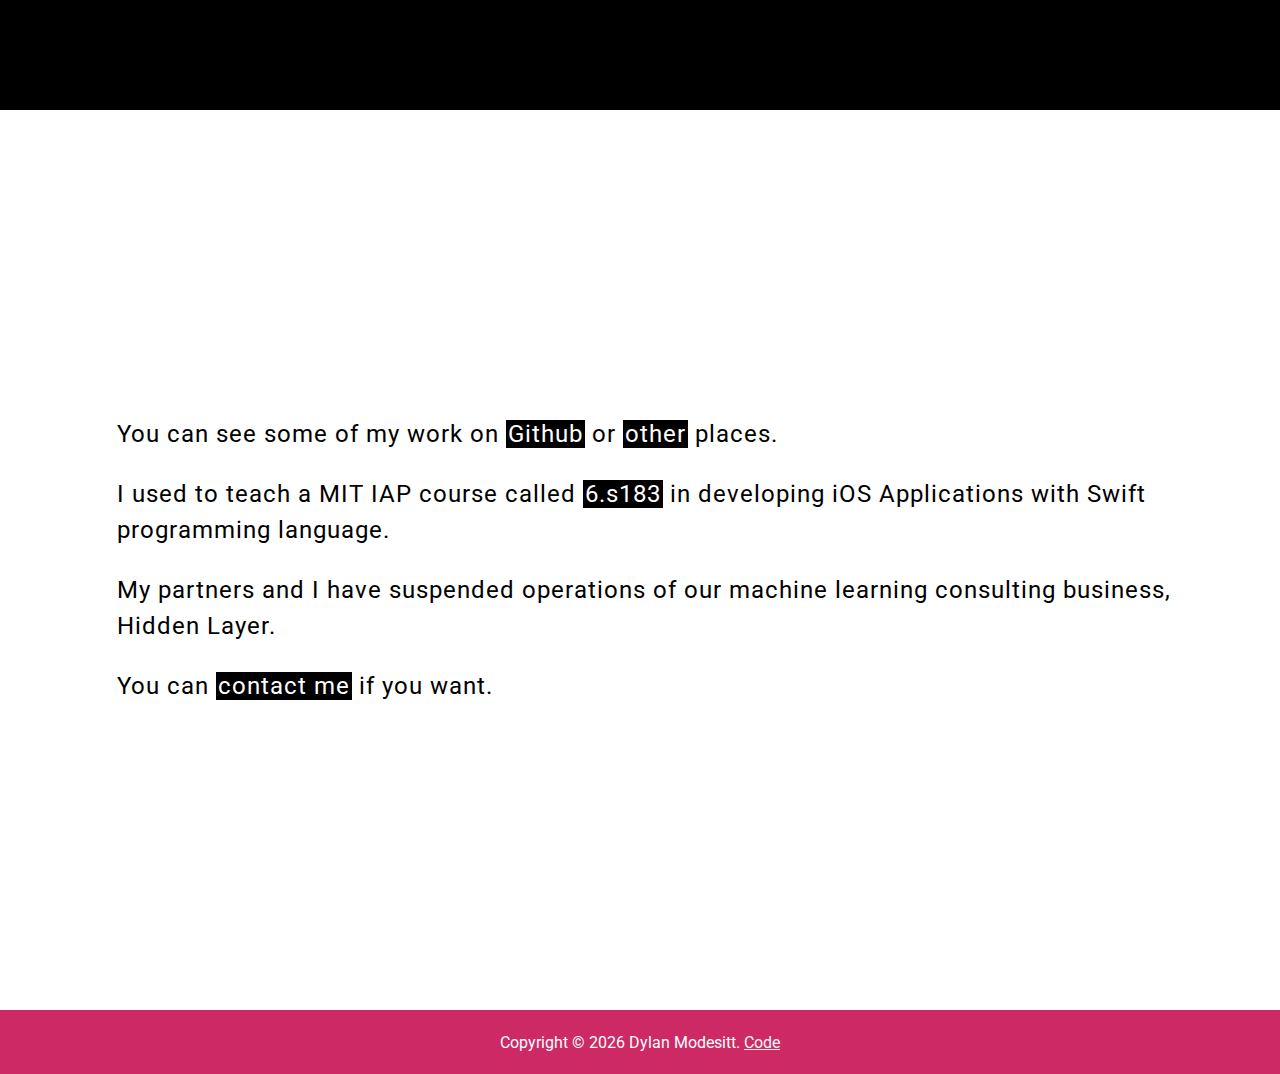
==== commit df307769: "update copy" ====
--- a/index.html
+++ b/index.html
@@ -60,7 +60,7 @@
 
                     <p>In the summer of 2018, I worked at <a class="highlight" href="fiverings.org">Five Rings Capital</a>, a proprietary trading firm in NYC. The previous summer, I worked at <a class="highlight" href="http://apple.com">Apple</a> working on routing algorithms for Apple Maps.</p>
 
-                    <p>I have done Deep Learning research in the <a class="highlight" href="https://www.media.mit.edu/">Media Lab</a>, worked on policy reasoning application in the <a class="highlight" href="http://dig.csail.mit.edu/">Decentralized Information Group</a> in <a href="http://csail.mit.edu">CSAIL</a>. I also have worked on Machine Learning for <a class="highlight" href="http://cern.ch">CERN's</a> LHC.</p>
+                    <p>I have done Deep Learning research in the <a class="highlight" href="https://www.media.mit.edu/">Media Lab</a> and I have worked on policy reasoning application in the <a class="highlight" href="http://dig.csail.mit.edu/">Decentralized Information Group</a> in <a href="http://csail.mit.edu">CSAIL</a>. I also have worked on Machine Learning for <a class="highlight" href="http://cern.ch">CERN's</a> LHC.</p>
 
                     <p>Before this, I worked on enterprise applications in the environmental industry at <a class="highlight" href="http://enfos.com">ENFOS</a>, more specifically on developing for iOS.</p>
                 </div>
@@ -80,11 +80,11 @@
                     <a class="highlight" href="https://courses.csail.mit.edu/6.857/2018/project/Modesitt-Henry-Coden-Lathe-NeuralCryptography.pdf">other</a> places.</p>
 
                     <p>
-                        I a used to teach a MIT IAP course called <a class="highlight" href="http://web.mit.edu/6.s183/www/">6.s183</a> in developing iOS Applications with Swift programming language.
+                        I used to teach a MIT IAP course called <a class="highlight" href="http://web.mit.edu/6.s183/www/">6.s183</a> in developing iOS Applications with Swift programming language.
                     </p>
 
                     <p>
-                        I no longer do Machine Learning Consulting under Hidden Layer.
+                        My partners and I have suspended operations of our machine learning consulting business, Hidden Layer.
                     </a>
 
                     <p>You can <a class="highlight" href="mailto:dylanmodesitt@gmail.com">contact me</a> if you want.
